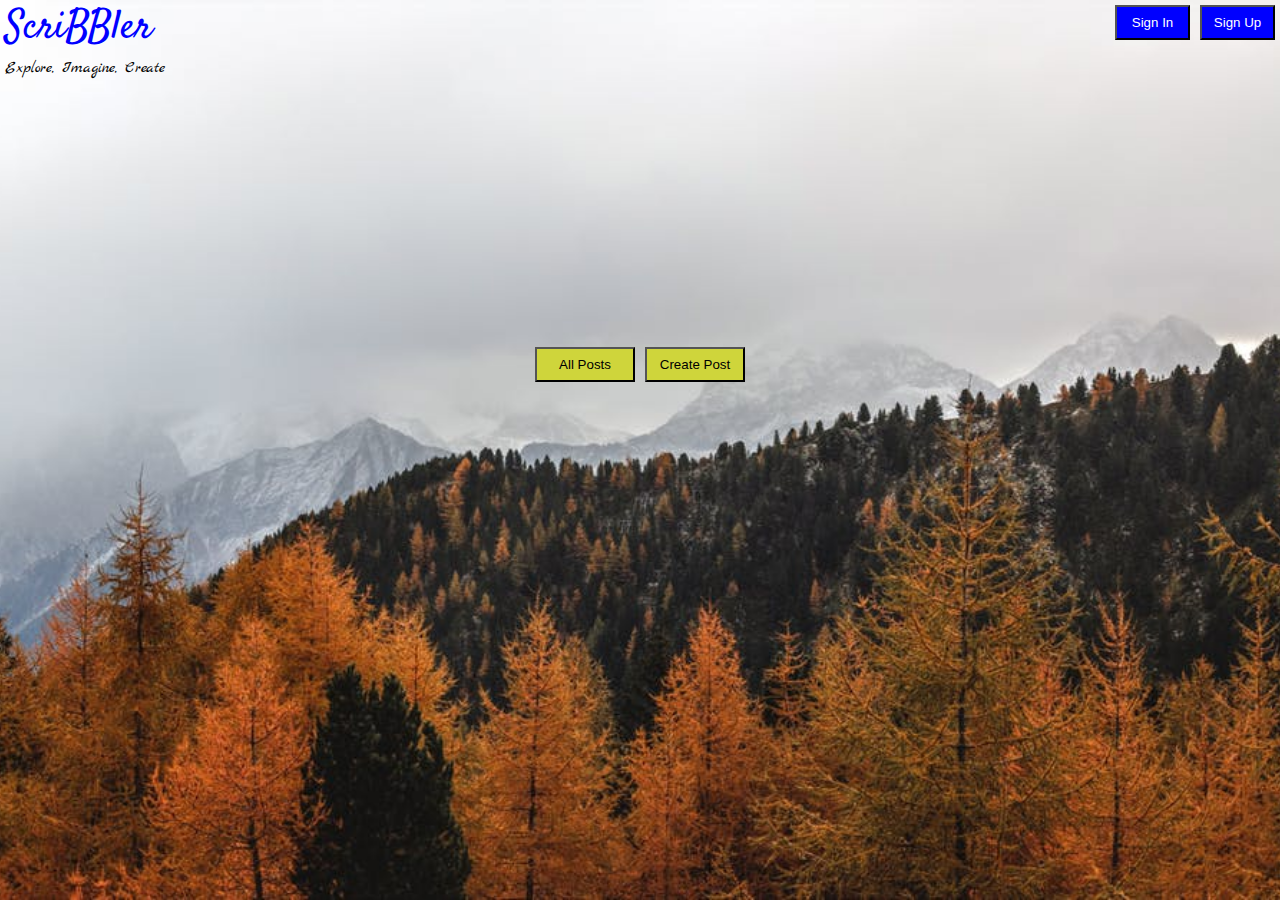
==== index.html @ 6dd01e9e "first commit" ====
<!DOCTYPE html>
<html>
<head>

    <!-- Place all CSS for header in this file -->
    <link href='css\header.css' rel='stylesheet' type='text/css'>

    <!-- Place all CSS for the rest of the elements in this file -->
    <link href='css\index.css' rel='stylesheet' type='text/css'>

	<!-- Place all CSS for fonts in this file -->
    <link href='css\font.css' rel='stylesheet' type='text/css'>

</head>
<body>
    <div id="main-container-div">

        <div class="header">
       <button id="myBtn" onclick=func1()>Sign Up</button>
       <button id="myBtn1" onclick=func2()>Sign In</button>
       <p id="ab">ScriBBler</p>
       <p id="ac">Explore, Imagine, Create</p>
        </div>

        <div class="postButtons">
               <button onclick="func5();">All Posts</button>
               <button>Create Post</button>
        </div>
    </div>

    <div>

    	<!-- Insert code for Sign In modal here -->
      <div id="myModal1" class="modal">
  <div class="modal-content">
    <span class="close1">&times;</span>
    <form>
     <div class="container">
    <h1><center>Welcome Back!<center></h1>
    <hr>
    <label><b>Username</b></label>
    <input type="text" placeholder="Enter Full Name" name="name" required>
    <label><b>Password</b></label>
    <input type="password" placeholder="Enter Password" name="password" required>
      <button type="submit" class="signupbtn">Sign In</button>
      <p><center>Not a member?<span class="man" onclick=func3()>Sign up</span><center></p>
  </div>
  </form>
  </div>

</div>

    </div>

    <div>

    	<div id="myModal" class="modal">
  <div class="modal-content">
    <span class="close">&times;</span>
    <form>
     <div class="container">
    <h1><center>Get Started<center></h1>
    <hr>
    <label><b>Full Name</b></label>
    <input type="text" placeholder="Enter Full Name" name="name" required>

    <label><b>Username</b></label>
    <input type="text" placeholder="Enter username" name="username" required>

    <label><b>Password</b></label>
    <input type="password" placeholder="Enter Password" name="password" required>
    <label><b>Confirm Password</b></label>
    <input type="password" placeholder="confirm Password" name="password1" required>
      <button type="submit" class="signupbtn">Sign Up</button>
  </div>
  </form>
  </div>

</div>

    </div>

    <div>

    	<!-- Insert code for Create Post modal here -->

    </div>

	<!-- Place all Javascript for header in this file -->
	<script src="js\header.js"></script>
	<!-- Place all Javascript for rest of the elements in this file -->
    <script src="js\index.js"></script>

</body>
</html>
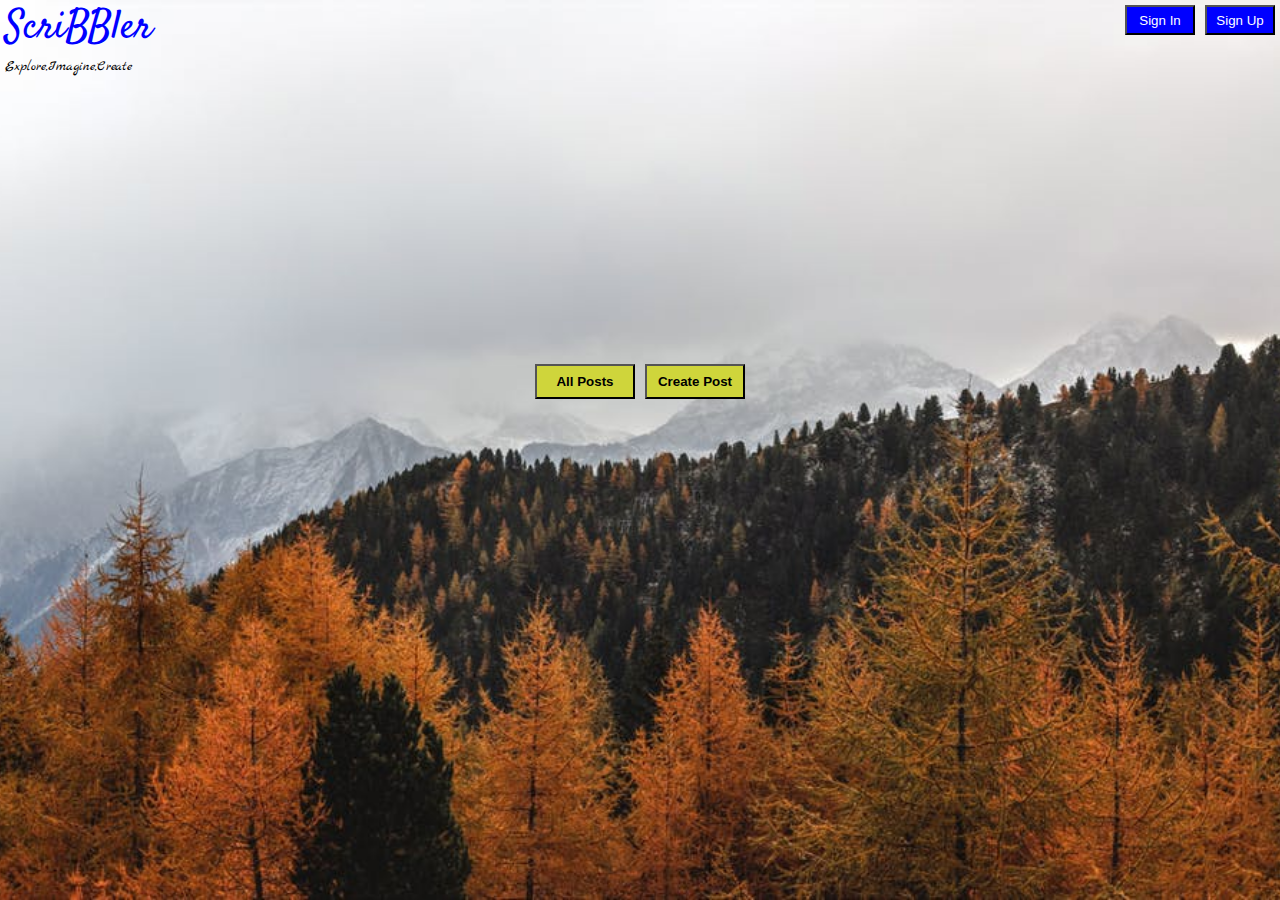
==== commit 404df4d0: "second commit" ====
--- a/index.html
+++ b/index.html
@@ -16,69 +16,68 @@
     <div id="main-container-div">
 
         <div class="header">
-       <button id="myBtn" onclick=func1()>Sign Up</button>
-       <button id="myBtn1" onclick=func2()>Sign In</button>
-       <p id="ab">ScriBBler</p>
-       <p id="ac">Explore, Imagine, Create</p>
+            <button id="SignUp">Sign Up</button>
+            <button id="signin">Sign In</button>
+            <p id="scribbler">ScriBBler</p>
+            <p id="tagline">Explore,Imagine,Create</p>
+            
+
         </div>
+           
+        <div class="postButtons">
+            <button id="all-posts" onclick="func1()"><b>All Posts</b></button>
+            <button id="create-post"><b>Create Post</b></button>	
 
-        <div class="postButtons">
-               <button onclick="func5();">All Posts</button>
-               <button>Create Post</button>
         </div>
     </div>
 
-    <div>
+ <div id="myModal" class="modal">
 
-    	<!-- Insert code for Sign In modal here -->
-      <div id="myModal1" class="modal">
   <div class="modal-content">
-    <span class="close1">&times;</span>
-    <form>
-     <div class="container">
-    <h1><center>Welcome Back!<center></h1>
-    <hr>
-    <label><b>Username</b></label>
-    <input type="text" placeholder="Enter Full Name" name="name" required>
-    <label><b>Password</b></label>
-    <input type="password" placeholder="Enter Password" name="password" required>
-      <button type="submit" class="signupbtn">Sign In</button>
-      <p><center>Not a member?<span class="man" onclick=func3()>Sign up</span><center></p>
+    <span class="close">&times;</span>
+    <form id="modalform">
+        <div class="container">
+        <center><p id="modalheading">Welcome Back!</p></center>
+        <hr>
+        <label for="Username"><b>Username</b></label>
+        <input type="text" id="email" placeholder="Enter Username" required><br>
+        <label for="Password"><b>Password</b></label>
+        <input type="password" id="password" placeholder="Enter Password" required><br>
+        <button type="submit" class="signinbtn">Sign In</button>
+        </div>
+        <div class="nsignup">
+            <p><b>Not a member? </b><span onclick="func2()">Sign Up</span></p>
   </div>
-  </form>
+    </form>
   </div>
 
-</div>
+   </div>
 
-    </div>
+   
+    <div id="signupmodal" class="modal">
 
-    <div>
-
-    	<div id="myModal" class="modal">
   <div class="modal-content">
     <span class="close">&times;</span>
-    <form>
-     <div class="container">
-    <h1><center>Get Started<center></h1>
-    <hr>
-    <label><b>Full Name</b></label>
-    <input type="text" placeholder="Enter Full Name" name="name" required>
-
-    <label><b>Username</b></label>
-    <input type="text" placeholder="Enter username" name="username" required>
-
-    <label><b>Password</b></label>
-    <input type="password" placeholder="Enter Password" name="password" required>
-    <label><b>Confirm Password</b></label>
-    <input type="password" placeholder="confirm Password" name="password1" required>
-      <button type="submit" class="signupbtn">Sign Up</button>
-  </div>
-  </form>
+    <form id="signupform">
+        <div id="container1">
+        <center><p id="modalheading">Get Started!</p></center>
+        <hr>
+        <label for="Signupname"><b>Full Name</b></label>
+        <input type="text" id="fullname" placeholder="Enter Full Name" required><br>
+        <label for="SignupUsername"><b>Username</b></label>
+        <input type="text" id="signupemail" placeholder="Enter Username" required><br>
+        <label for="signupPassword"><b>Password</b></label>
+        <input type="password" id="signuppassword" placeholder="Enter Password" required><br>
+           <label for="signupconfirmPassword"><b>Password</b></label>   
+        <input type="password" id="signupcnfpassword" placeholder="Confirm Password" required><br>
+        <button type="submit" class="signupbtn">Sign Up</button>
+        </div>
+  
+  
+    </form>
   </div>
 
-</div>
-
-    </div>
+   </div>
 
     <div>
 
@@ -92,4 +91,4 @@
     <script src="js\index.js"></script>
 
 </body>
-</html>
+</html>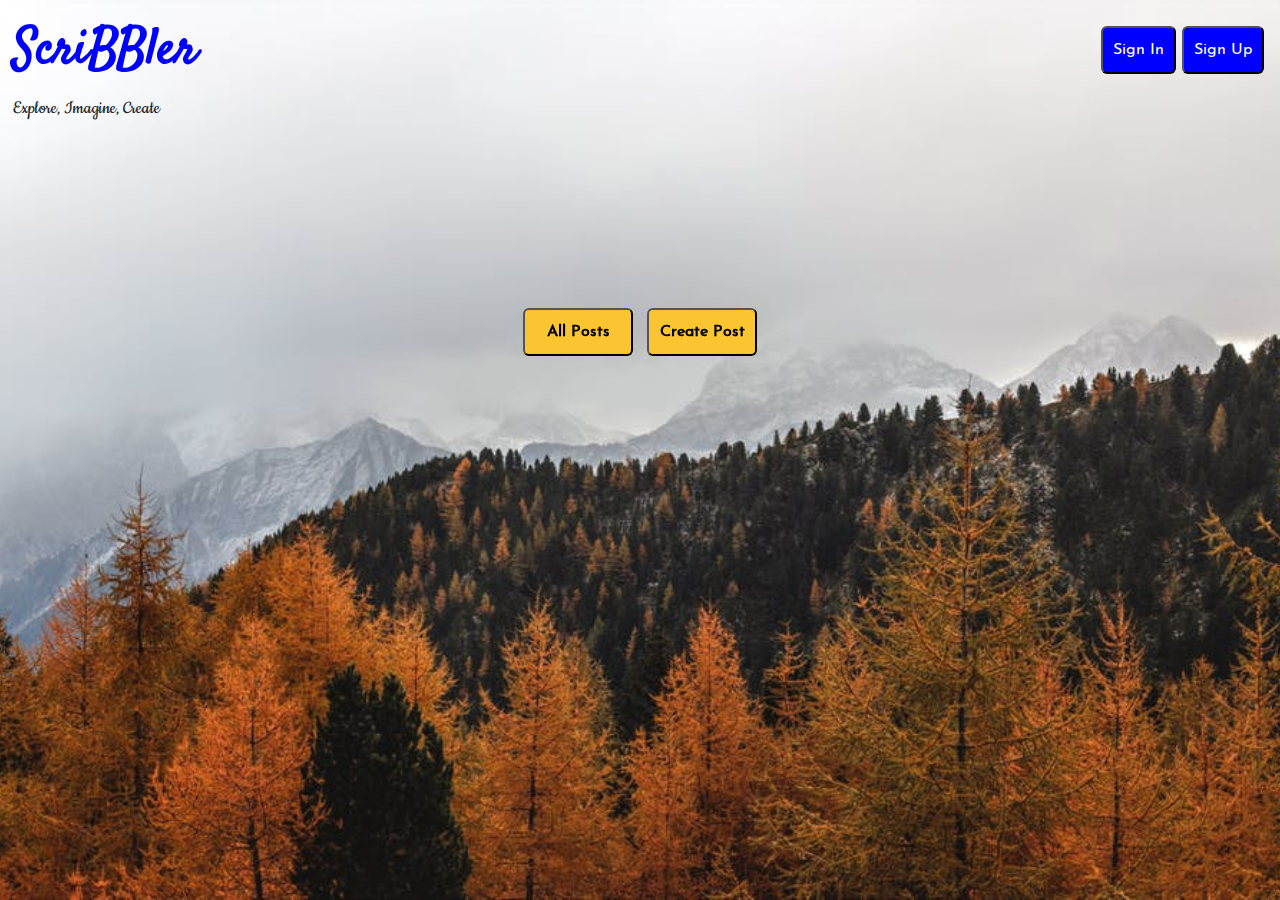
==== commit 0234e436: "Third commit" ====
--- a/index.html
+++ b/index.html
@@ -1,7 +1,10 @@
 <!DOCTYPE html>
 <html>
 <head>
+     
+    <meta name="viewport" content="width=device-width, initial-scale=1.0">
 
+    <link rel="stylesheet" href="https://use.fontawesome.com/releases/v5.7.2/css/all.css" integrity="sha384-fnmOCqbTlWIlj8LyTjo7mOUStjsKC4pOpQbqyi7RrhN7udi9RwhKkMHpvLbHG9Sr" crossorigin="anonymous">
     <!-- Place all CSS for header in this file -->
     <link href='css\header.css' rel='stylesheet' type='text/css'>
 
@@ -10,85 +13,147 @@
 
 	<!-- Place all CSS for fonts in this file -->
     <link href='css\font.css' rel='stylesheet' type='text/css'>
+    
+    <link rel="stylesheet" href="https://maxcdn.bootstrapcdn.com/bootstrap/4.0.0/css/bootstrap.min.css" integrity="sha384-Gn5384xqQ1aoWXA+058RXPxPg6fy4IWvTNh0E263XmFcJlSAwiGgFAW/dAiS6JXm" crossorigin="anonymous">
 
 </head>
 <body>
     <div id="main-container-div">
 
         <div class="header">
-            <button id="SignUp">Sign Up</button>
-            <button id="signin">Sign In</button>
-            <p id="scribbler">ScriBBler</p>
-            <p id="tagline">Explore,Imagine,Create</p>
+         <a href="index.html" id="logo">ScriBBler</a>
+         <button type="button" onclick="" id="signup"
+        data-toggle="modal" data-target="#mySignupModal">Sign Up</button>
+            <button type="button" onclick="" id="signin"
+    data-toggle="modal" data-target="#mySigninModal">Sign In</button>
+            <p id="logo2">Explore, Imagine, Create</p>
+        	<!-- Insert code for Sign Up, Sign In button here. Add code for "ScriBBler" heading and the sub-heading -->
             
-
         </div>
            
         <div class="postButtons">
-            <button id="all-posts" onclick="func1()"><b>All Posts</b></button>
-            <button id="create-post"><b>Create Post</b></button>	
+             <button type="button" id="Spost" onclick="openPosts()">All Posts</button>
+            <button type="button" onclick="" id="Cpost" data-toggle="modal" data-target="#createModal">Create Post</button>
+        	<!-- Insert code for All Posts & Create Post button here -->
 
         </div>
     </div>
 
- <div id="myModal" class="modal">
+    <div>
 
-  <div class="modal-content">
-    <span class="close">&times;</span>
-    <form id="modalform">
-        <div class="container">
-        <center><p id="modalheading">Welcome Back!</p></center>
-        <hr>
-        <label for="Username"><b>Username</b></label>
-        <input type="text" id="email" placeholder="Enter Username" required><br>
-        <label for="Password"><b>Password</b></label>
-        <input type="password" id="password" placeholder="Enter Password" required><br>
-        <button type="submit" class="signinbtn">Sign In</button>
-        </div>
-        <div class="nsignup">
-            <p><b>Not a member? </b><span onclick="func2()">Sign Up</span></p>
+    	<!-- Insert code for Sign In modal here -->
+         <div class="modal" id="mySigninModal">
+  <div class="modal-dialog" role="document">
+    <div class="modal-content">
+      <div class="modal-header">
+        <h5 class="modal-title">Welcome Back!</h5>
+        <button type="button" class="close" data-dismiss="modal" aria-label="Close">
+          <span aria-hidden="true">&times;</span>
+        </button>
+      </div>
+      <div class="modal-body">
+          <form>
+  <div class="form-group">
+    <label for="exampleInputUname1">Enter Username</label>
+    <input type="text" class="form-control" id="exampleInputUname1" aria-describedby="emailHelp" placeholder="Enter Username" required>
   </div>
-    </form>
+  <div class="form-group">
+    <label for="exampleInputPassword1">Password</label>
+    <input type="password" class="form-control" id="exampleInputPassword1" placeholder="Enter Password" required>
   </div>
+    <div>
+    <button type="submit" class="btn btn-success inbtn">Sign In</button></div>
+</form>
+          <div id="bot">
+        <p id="ntmmbr">Not a member? <a href="" data-target="#mySignupModal" data-toggle="modal" data-dismiss="modal">Sign Up</a></p>
+      </div>
+          </div>
+    </div>
+  </div>
+</div>
+    </div>
 
-   </div>
+    <div>
 
-   
-    <div id="signupmodal" class="modal">
-
-  <div class="modal-content">
-    <span class="close">&times;</span>
-    <form id="signupform">
-        <div id="container1">
-        <center><p id="modalheading">Get Started!</p></center>
-        <hr>
-        <label for="Signupname"><b>Full Name</b></label>
-        <input type="text" id="fullname" placeholder="Enter Full Name" required><br>
-        <label for="SignupUsername"><b>Username</b></label>
-        <input type="text" id="signupemail" placeholder="Enter Username" required><br>
-        <label for="signupPassword"><b>Password</b></label>
-        <input type="password" id="signuppassword" placeholder="Enter Password" required><br>
-           <label for="signupconfirmPassword"><b>Password</b></label>   
-        <input type="password" id="signupcnfpassword" placeholder="Confirm Password" required><br>
-        <button type="submit" class="signupbtn">Sign Up</button>
-        </div>
-  
-  
-    </form>
+    	<!-- Insert code for Sign Up modal here -->
+        <div class="modal" id="mySignupModal">
+  <div class="modal-dialog" role="document">
+    <div class="modal-content">
+      <div class="modal-header">
+        <h5 class="modal-title">Get Started</h5>
+        <button type="button" class="close" data-dismiss="modal" aria-label="Close">
+          <span aria-hidden="true" onclick="showSS()">&times;</span>
+        </button>
+      </div>
+      <div class="modal-body">
+       <form>
+  <div class="form-group">
+    <label for="exampleInputName1">Full Name</label>
+    <input type="text" class="form-control" id="exampleInputName1" aria-describedby="emailHelp" placeholder="Enter Full Name" required>
   </div>
-
-   </div>
+  <div class="form-group">
+    <label for="exampleUname1">Username</label>
+    <input type="text" class="form-control" id="exampleInputUname1" aria-describedby="emailHelp" placeholder="Enter Username" required>
+  </div>
+  <div class="form-group">
+    <label for="exampleInputPassword1">Password</label>
+    <input type="password" class="form-control" id="exampleInputPassword1" placeholder="Enter Password" required>
+  </div>
+  <div class="form-group">
+    <label for="exampleInputCPassword1">Confirm Password</label>
+    <input type="password" class="form-control" id="exampleInputCPassword1" placeholder="Confirm Password" required>
+  </div>
+           <div>
+        <button type="submit" class="btn btn-success inbtn">Sign Up</button>
+      </div>
+</form>
+      </div>
+      
+    </div>
+  </div>
+</div>
+    </div>
 
     <div>
 
     	<!-- Insert code for Create Post modal here -->
-
+       <div class="modal" id="createModal">
+  <div class="modal-dialog" role="document">
+    <div class="modal-content">
+      <div class="modal-header">
+        <h5 class="modal-title">Create Post</h5>
+        <button type="button" class="close" data-dismiss="modal" aria-label="Close">
+          <span aria-hidden="true">&times;</span>
+        </button>
+      </div>
+      <div class="modal-body">
+        <div class="form-group">
+    <label for="exampleInputTitle1">Enter Title</label>
+    <input type="text" class="form-control" id="exampleInputTitle1" aria-describedby="emailHelp" placeholder="Enter Title" required>
+  </div>
+  <div class="form-group">
+    <label for="exampleInputPost1">Write</label>
+      <textarea class="form-control" id="exampleInputPost1" placeholder="Express Yourself Boy!" required></textarea>
+  </div>  
+          
+      </div>
+      <div class="modal-footer">
+        <button type="button" class="btn btn-success">Create</button>
+        <button type="button" class="btn btn-danger" data-dismiss="modal">Close</button>
+      </div>
+    </div>
+  </div>
+</div>
     </div>
 
 	<!-- Place all Javascript for header in this file -->
 	<script src="js\header.js"></script>
 	<!-- Place all Javascript for rest of the elements in this file -->
     <script src="js\index.js"></script>
+    
+    <script src="https://code.jquery.com/jquery-3.2.1.slim.min.js" integrity="sha384-KJ3o2DKtIkvYIK3UENzmM7KCkRr/rE9/Qpg6aAZGJwFDMVNA/GpGFF93hXpG5KkN" crossorigin="anonymous"></script>
+    <script src="https://cdnjs.cloudflare.com/ajax/libs/popper.js/1.12.9/umd/popper.min.js" integrity="sha384-ApNbgh9B+Y1QKtv3Rn7W3mgPxhU9K/ScQsAP7hUibX39j7fakFPskvXusvfa0b4Q" crossorigin="anonymous"></script>
+    <script src="https://maxcdn.bootstrapcdn.com/bootstrap/4.0.0/js/bootstrap.min.js" integrity="sha384-JZR6Spejh4U02d8jOt6vLEHfe/JQGiRRSQQxSfFWpi1MquVdAyjUar5+76PVCmYl" crossorigin="anonymous"></script>
 
 </body>
 </html>